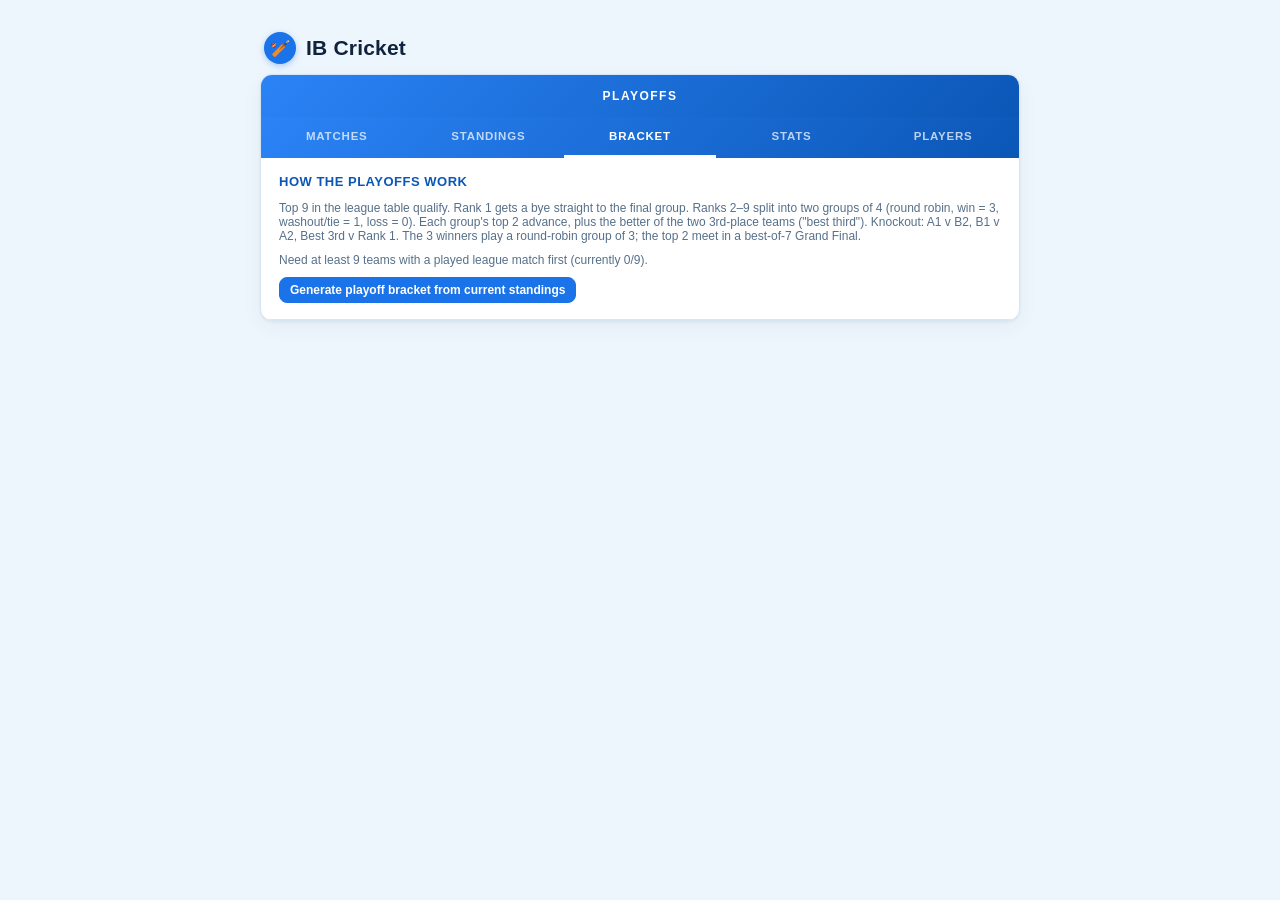
==== bracket.html @ 3012da9b "Rebuild for manual scoring: light-blue theme, entry forms, stats, playoffs Replaces the auto-simulat" ====
<!doctype html>
<html lang="en">
<head>
<meta charset="UTF-8" />
<meta name="viewport" content="width=device-width, initial-scale=1.0" />
<title>Bracket — IB Cricket League 2027</title>
<link rel="icon" href="favicon.svg" />
<link rel="stylesheet" href="css/style.css" />
</head>
<body>
<div class="page">
  <div class="brand-row">
    <div class="brand">
      <div class="brand-badge">🏏</div>
      <div class="brand-name">IB Cricket</div>
    </div>
  </div>

  <div class="card">
    <div class="card-header">PLAYOFFS</div>
    <div id="tabbarMount"></div>
    <div id="bracketBody"></div>
  </div>
</div>

<script src="js/prng.js"></script>
<script src="js/data.js"></script>
<script src="js/schedule.js"></script>
<script src="js/store.js"></script>
<script src="js/autofill.js"></script>
<script src="js/season.js"></script>
<script src="js/bracket.js"></script>
<script src="js/tabbar.js"></script>
<script src="js/bracketpage.js"></script>
</body>
</html>
---- css/style.css ----
:root {
  --bg: #eef6fd;
  --card: #ffffff;
  --border: #d7e6f5;
  --border-soft: #e8f1fa;
  --blue: #1a73e8;
  --blue-dark: #0b57b7;
  --blue-light: #eaf2ff;
  --text: #10233d;
  --text-dim: #56708a;
  --text-faint: #8ba2b8;
  --green: #1e8e3e;
  --red: #d93025;
  --radius: 12px;
  font-family: "Google Sans", Roboto, Arial, Helvetica, sans-serif;
}

* {
  box-sizing: border-box;
}

body {
  margin: 0;
  background: var(--bg);
  color: var(--text);
  min-height: 100vh;
  display: flex;
  flex-direction: column;
  align-items: center;
  padding: 32px 16px 64px;
}

a {
  color: inherit;
  text-decoration: none;
}

.page {
  width: 100%;
  max-width: 760px;
}

.brand-row {
  display: flex;
  align-items: center;
  justify-content: space-between;
  margin-bottom: 10px;
  padding: 0 4px;
}

.brand {
  display: flex;
  align-items: center;
  gap: 10px;
}

.brand-badge {
  width: 32px;
  height: 32px;
  border-radius: 50%;
  background: var(--blue);
  display: flex;
  align-items: center;
  justify-content: center;
  font-size: 17px;
  box-shadow: 0 2px 6px rgba(26, 115, 232, 0.35);
}

.brand-name {
  font-size: 21px;
  font-weight: 600;
  letter-spacing: 0.2px;
  color: var(--text);
}

.brand-links {
  display: flex;
  gap: 16px;
  font-size: 13px;
  color: var(--text-dim);
}

.brand-links a:hover {
  color: var(--blue);
}

/* ---- card ---- */

.card {
  background: var(--card);
  border: 1px solid var(--border);
  border-radius: var(--radius);
  overflow: hidden;
  box-shadow: 0 1px 3px rgba(16, 35, 61, 0.06), 0 6px 20px rgba(16, 35, 61, 0.05);
}

.card-header {
  background: linear-gradient(135deg, #2b83f6, #0b57b7);
  padding: 14px 20px;
  text-align: center;
  font-size: 12px;
  font-weight: 700;
  letter-spacing: 1.5px;
  color: #fff;
}

/* ---- shared tab bar (Matches / Standings / Bracket / Stats / Players) ---- */

.tabbar {
  display: flex;
  background: linear-gradient(135deg, #2b83f6, #0b57b7);
}

.tabbar a {
  flex: 1;
  text-align: center;
  padding: 13px 4px;
  font-size: 11.5px;
  font-weight: 700;
  letter-spacing: 0.8px;
  color: rgba(255, 255, 255, 0.72);
  border-bottom: 3px solid transparent;
  text-transform: uppercase;
}

.tabbar a.active {
  color: #fff;
  border-bottom-color: #fff;
}

.tabbar a:hover {
  color: #fff;
}

.toolbar {
  display: flex;
  align-items: center;
  justify-content: space-between;
  gap: 10px;
  padding: 10px 16px;
  border-bottom: 1px solid var(--border);
  background: #f6faff;
  flex-wrap: wrap;
}

.day-nav {
  display: flex;
  align-items: center;
  gap: 10px;
}

.day-nav button {
  background: #fff;
  border: 1px solid var(--border);
  color: var(--text-dim);
  border-radius: 8px;
  width: 28px;
  height: 28px;
  cursor: pointer;
  font-size: 14px;
  display: flex;
  align-items: center;
  justify-content: center;
}

.day-nav button:hover:not(:disabled) {
  border-color: var(--blue);
  color: var(--blue);
}

.day-nav button:disabled {
  opacity: 0.35;
  cursor: default;
}

.day-label {
  font-size: 13px;
  color: var(--text);
  min-width: 150px;
  text-align: center;
}

.day-label .sub {
  color: var(--text-faint);
  font-size: 11px;
}

.toolbar select {
  background: #fff;
  color: var(--text);
  border: 1px solid var(--border);
  border-radius: 8px;
  padding: 5px 8px;
  font-size: 12px;
}

.today-btn,
.pill-btn {
  background: #fff;
  border: 1px solid var(--blue);
  color: var(--blue);
  border-radius: 8px;
  padding: 5px 10px;
  font-size: 12px;
  cursor: pointer;
  font-weight: 600;
}
.today-btn:hover,
.pill-btn:hover {
  background: var(--blue-light);
}
.pill-btn.primary {
  background: var(--blue);
  color: #fff;
}
.pill-btn.primary:hover {
  background: var(--blue-dark);
}

/* ---- match rows ---- */

.match-grid {
  display: grid;
  grid-template-columns: 1fr 1fr;
}

@media (max-width: 560px) {
  .match-grid {
    grid-template-columns: 1fr;
  }
  .match-block:first-child {
    border-right: none;
    border-bottom: 1px solid var(--border);
  }
}

.match-block {
  padding: 16px 18px;
  border-right: 1px solid var(--border);
  border-bottom: 1px solid var(--border-soft);
  cursor: pointer;
}
.match-block:last-child {
  border-right: none;
}
.match-block:hover {
  background: #f6faff;
}

.match-meta {
  display: flex;
  align-items: baseline;
  justify-content: space-between;
  margin-bottom: 10px;
  gap: 8px;
}

.match-meta .session {
  font-size: 12px;
  color: var(--text-dim);
}

.match-meta .status {
  font-size: 11px;
  font-weight: 700;
  letter-spacing: 0.3px;
  text-transform: uppercase;
}
.status.live {
  color: var(--blue);
}
.status.upcoming {
  color: var(--text-faint);
}
.status.done {
  color: var(--text-faint);
}

.team-row {
  display: flex;
  align-items: center;
  justify-content: space-between;
  padding: 4px 0;
}

.team-id {
  display: flex;
  align-items: center;
  gap: 8px;
  font-size: 14px;
  min-width: 0;
}

.team-id .flag {
  font-size: 17px;
  width: 22px;
  text-align: center;
  flex-shrink: 0;
}

.team-id .tname {
  color: var(--text);
  white-space: nowrap;
  overflow: hidden;
  text-overflow: ellipsis;
}

.team-id .tname.winner {
  font-weight: 700;
  color: var(--blue-dark);
}

.team-score {
  font-size: 14px;
  font-weight: 700;
  color: var(--text);
  white-space: nowrap;
}

.match-result-line {
  margin-top: 8px;
  font-size: 12px;
  color: var(--text-dim);
  display: flex;
  justify-content: space-between;
  align-items: center;
  gap: 8px;
}

.more-link {
  font-size: 12px;
  font-weight: 600;
  color: var(--blue);
  white-space: nowrap;
}

.card-footer {
  display: flex;
  justify-content: space-between;
  align-items: center;
  padding: 10px 16px;
  font-size: 11px;
  color: var(--text-faint);
  border-top: 1px solid var(--border);
  background: #f6faff;
}

.card-footer a {
  color: var(--blue);
  font-weight: 600;
}

/* ---- match detail page ---- */

.back-row {
  display: flex;
  align-items: center;
  gap: 10px;
  padding: 12px 16px;
  border-bottom: 1px solid var(--border);
  font-size: 13px;
  color: var(--text-dim);
  background: #f6faff;
}

.back-row a {
  display: flex;
  align-items: center;
  gap: 6px;
  color: var(--text-dim);
}
.back-row a:hover {
  color: var(--blue);
}

.score-summary {
  padding: 18px 20px 8px;
}

.score-summary .sub-line {
  text-align: center;
  font-size: 12px;
  color: var(--text-faint);
  margin-bottom: 14px;
}

.score-summary .team-row {
  padding: 8px 0;
}

.score-summary .team-id .tname {
  font-size: 16px;
}

.score-summary .team-score {
  font-size: 20px;
}

.result-line {
  text-align: center;
  font-size: 13px;
  color: var(--blue-dark);
  font-weight: 700;
  margin: 10px 0 4px;
}

.tabs {
  display: flex;
  border-bottom: 1px solid var(--border);
  margin-top: 10px;
}

.tab {
  flex: 1;
  text-align: center;
  padding: 12px 4px;
  font-size: 13px;
  color: var(--text-dim);
  cursor: pointer;
  border-bottom: 2px solid transparent;
  font-weight: 600;
  background: none;
  border-top: none;
  border-left: none;
  border-right: none;
}

.tab.active {
  color: var(--blue-dark);
  border-bottom-color: var(--blue);
}

.tab-content {
  padding: 18px 20px 22px;
}

.potm-banner {
  background: linear-gradient(135deg, #ffb648, #ff8f2e);
  border-radius: 10px;
  padding: 14px 16px;
  display: flex;
  align-items: center;
  justify-content: space-between;
  gap: 12px;
  margin-bottom: 20px;
}

.potm-banner .label {
  font-size: 11px;
  text-transform: uppercase;
  letter-spacing: 0.5px;
  color: #fff3e0;
  margin-bottom: 4px;
}

.potm-banner .name {
  font-size: 15px;
  font-weight: 700;
  color: #fff;
}

.potm-avatar {
  width: 42px;
  height: 42px;
  border-radius: 50%;
  background: #e8710a;
  color: #fff;
  display: flex;
  align-items: center;
  justify-content: center;
  font-weight: 700;
  font-size: 14px;
  flex-shrink: 0;
}

.innings-summary {
  margin-bottom: 18px;
}

.innings-summary h4 {
  font-size: 13px;
  color: var(--text);
  margin: 0 0 8px;
  display: flex;
  align-items: center;
  gap: 8px;
}

.mini-line {
  display: flex;
  justify-content: space-between;
  font-size: 13px;
  padding: 3px 0;
  color: var(--text-dim);
}

.mini-line .name {
  color: var(--text);
}

.meta-block {
  font-size: 12px;
  color: var(--text-dim);
  border-top: 1px solid var(--border);
  padding-top: 12px;
  margin-top: 8px;
  line-height: 1.8;
}

.meta-block b {
  color: var(--text);
}

/* scorecard */

.team-toggle {
  display: flex;
  gap: 8px;
  margin-bottom: 16px;
}

.team-toggle button {
  flex: 1;
  background: #fff;
  border: 1px solid var(--border);
  color: var(--text-dim);
  padding: 8px;
  border-radius: 8px;
  font-size: 13px;
  cursor: pointer;
  font-weight: 600;
}

.team-toggle button.active {
  background: var(--blue);
  color: #fff;
  border-color: var(--blue);
}

.score-table {
  width: 100%;
  border-collapse: collapse;
  font-size: 13px;
  margin-bottom: 10px;
}

.score-table th {
  text-align: right;
  color: var(--text-faint);
  font-weight: 600;
  font-size: 11px;
  padding: 4px 6px;
}
.score-table th:first-child {
  text-align: left;
}

.score-table td {
  padding: 6px 6px;
  text-align: right;
  color: var(--text);
  border-top: 1px solid var(--border-soft);
}
.score-table td:first-child {
  text-align: left;
}

.batter-name {
  color: var(--text);
}
.batter-dismissal {
  display: block;
  font-size: 11px;
  color: var(--text-faint);
}

.extras-row td,
.total-row td {
  border-top: 1px solid var(--border);
  font-weight: 700;
}

.fow-block {
  font-size: 12px;
  color: var(--text-dim);
  line-height: 1.7;
  margin: 12px 0 18px;
}

.section-title {
  font-size: 12px;
  text-transform: uppercase;
  letter-spacing: 0.5px;
  color: var(--text-faint);
  margin: 18px 0 8px;
  font-weight: 700;
}

/* key moments (from fall of wickets) */

.moments-inn {
  margin-bottom: 18px;
}
.moment-item {
  display: flex;
  gap: 10px;
  font-size: 13px;
  padding: 7px 0;
  border-top: 1px solid var(--border-soft);
  color: var(--red);
}
.moment-item .ov {
  color: var(--text-faint);
  min-width: 40px;
  flex-shrink: 0;
}

/* standings */

.standings-table {
  width: 100%;
  border-collapse: collapse;
  font-size: 13px;
}

.standings-table th {
  text-align: right;
  font-size: 11px;
  color: var(--text-faint);
  font-weight: 600;
  padding: 8px 6px;
  border-bottom: 1px solid var(--border);
}
.standings-table th:nth-child(-n + 2) {
  text-align: left;
}

.standings-table td {
  text-align: right;
  padding: 8px 6px;
  border-top: 1px solid var(--border-soft);
}
.standings-table td:nth-child(-n + 2) {
  text-align: left;
}

.standings-table tr.highlight td {
  background: var(--blue-light);
}

.standings-table .team-cell {
  display: flex;
  align-items: center;
  gap: 8px;
}

.form-strip {
  display: flex;
  gap: 3px;
  justify-content: flex-end;
}
.form-dot {
  width: 18px;
  height: 18px;
  border-radius: 50%;
  display: flex;
  align-items: center;
  justify-content: center;
  font-size: 10px;
  font-weight: 700;
  color: #fff;
}
.form-dot.w {
  background: var(--green);
}
.form-dot.l {
  background: var(--red);
}
.form-dot.t {
  background: var(--text-faint);
}

.empty-note {
  padding: 30px 20px;
  text-align: center;
  color: var(--text-faint);
  font-size: 13px;
}

/* ---- entry form ---- */

.entry-section {
  padding: 16px 18px;
}

.entry-section h3 {
  font-size: 14px;
  margin: 18px 0 10px;
  color: var(--text);
}

.entry-table {
  width: 100%;
  border-collapse: collapse;
  font-size: 12.5px;
  margin-bottom: 6px;
}

.entry-table th {
  text-align: center;
  color: var(--text-faint);
  font-weight: 600;
  font-size: 10.5px;
  padding: 4px 3px;
}
.entry-table th:first-child {
  text-align: left;
}

.entry-table td {
  padding: 3px;
  text-align: center;
  border-top: 1px solid var(--border-soft);
}
.entry-table td:first-child {
  text-align: left;
  color: var(--text);
  white-space: nowrap;
}

.entry-table input[type="number"] {
  width: 46px;
  padding: 4px;
  border: 1px solid var(--border);
  border-radius: 6px;
  text-align: center;
  font-size: 12.5px;
}
.entry-table input[type="text"] {
  width: 64px;
  padding: 4px;
  border: 1px solid var(--border);
  border-radius: 6px;
  text-align: center;
  font-size: 12.5px;
}
.entry-table select {
  padding: 4px;
  border: 1px solid var(--border);
  border-radius: 6px;
  font-size: 12px;
}

.entry-totals {
  font-size: 12px;
  color: var(--text-dim);
  padding: 8px 0;
  border-top: 1px solid var(--border);
  margin-top: 6px;
}
.entry-totals b {
  color: var(--text);
}

.entry-row-inline {
  display: flex;
  gap: 14px;
  align-items: center;
  margin-bottom: 10px;
  font-size: 13px;
  flex-wrap: wrap;
}
.entry-row-inline select {
  padding: 6px 8px;
  border: 1px solid var(--border);
  border-radius: 8px;
  font-size: 13px;
}

.entry-actions {
  display: flex;
  gap: 10px;
  padding: 16px 18px;
  border-top: 1px solid var(--border);
  background: #f6faff;
}

.hint {
  font-size: 11.5px;
  color: var(--text-faint);
  margin: -4px 0 10px;
}

/* players / stats leaderboards */

.leader-table {
  width: 100%;
  border-collapse: collapse;
  font-size: 13px;
  margin-bottom: 20px;
}
.leader-table th {
  text-align: right;
  font-size: 11px;
  color: var(--text-faint);
  font-weight: 600;
  padding: 6px;
  border-bottom: 1px solid var(--border);
}
.leader-table th:nth-child(-n + 2) {
  text-align: left;
}
.leader-table td {
  padding: 8px 6px;
  text-align: right;
  border-top: 1px solid var(--border-soft);
}
.leader-table td:nth-child(-n + 2) {
  text-align: left;
}

.player-cell {
  display: flex;
  align-items: center;
  gap: 10px;
}

.player-avatar {
  width: 30px;
  height: 30px;
  border-radius: 50%;
  color: #fff;
  display: flex;
  align-items: center;
  justify-content: center;
  font-size: 11px;
  font-weight: 700;
  flex-shrink: 0;
}

.player-name-sub {
  display: block;
  font-size: 11px;
  color: var(--text-faint);
}

.leader-table.one-label th:nth-child(-n + 2),
.leader-table.one-label td:nth-child(-n + 2) {
  text-align: right;
}
.leader-table.one-label th:first-child,
.leader-table.one-label td:first-child {
  text-align: left;
}

/* bracket */

.bracket-stage {
  padding: 16px 18px;
  border-bottom: 1px solid var(--border);
}
.bracket-stage h3 {
  font-size: 13px;
  text-transform: uppercase;
  letter-spacing: 0.5px;
  color: var(--blue-dark);
  margin: 0 0 12px;
}
.bracket-match {
  border: 1px solid var(--border);
  border-radius: 10px;
  padding: 10px 14px;
  margin-bottom: 10px;
  cursor: pointer;
}
.bracket-match:hover {
  background: #f6faff;
}
.bracket-note {
  font-size: 12px;
  color: var(--text-dim);
  margin-bottom: 10px;
}
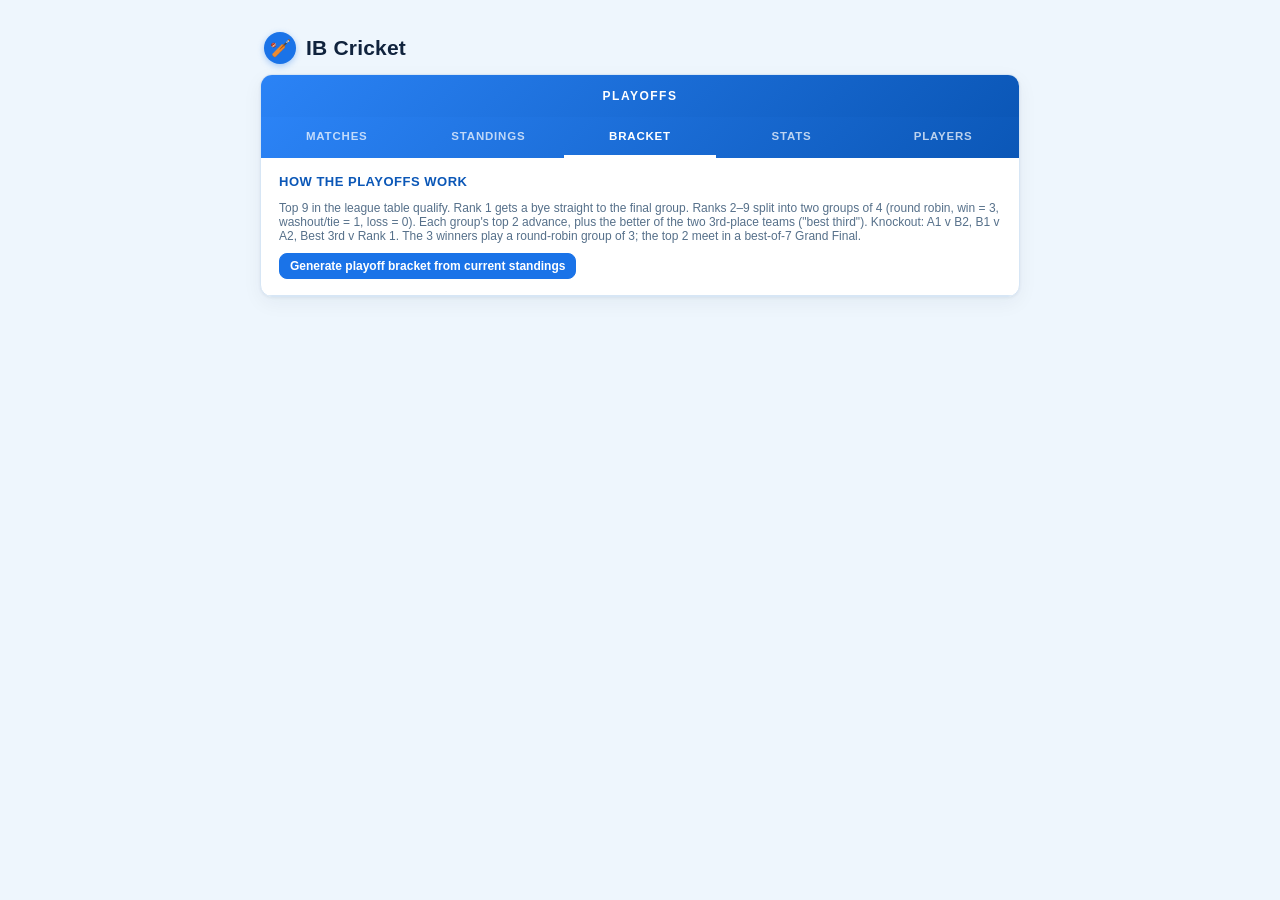
==== commit 45b8516c: "Auto-simulate every match except New Zealand's New Zealand is the only team whose results are entere" ====
--- a/bracket.html
+++ b/bracket.html
@@ -28,6 +28,8 @@
 <script src="js/schedule.js"></script>
 <script src="js/store.js"></script>
 <script src="js/autofill.js"></script>
+<script src="js/simulate.js"></script>
+<script src="js/resolve.js"></script>
 <script src="js/season.js"></script>
 <script src="js/bracket.js"></script>
 <script src="js/tabbar.js"></script>
--- a/css/style.css
+++ b/css/style.css
@@ -334,6 +334,16 @@
   white-space: nowrap;
 }
 
+.schedule-date-header {
+  padding: 8px 18px;
+  font-size: 12px;
+  font-weight: 700;
+  color: var(--blue-dark);
+  background: #f0f6ff;
+  border-top: 1px solid var(--border);
+  border-bottom: 1px solid var(--border);
+}
+
 .card-footer {
   display: flex;
   justify-content: space-between;
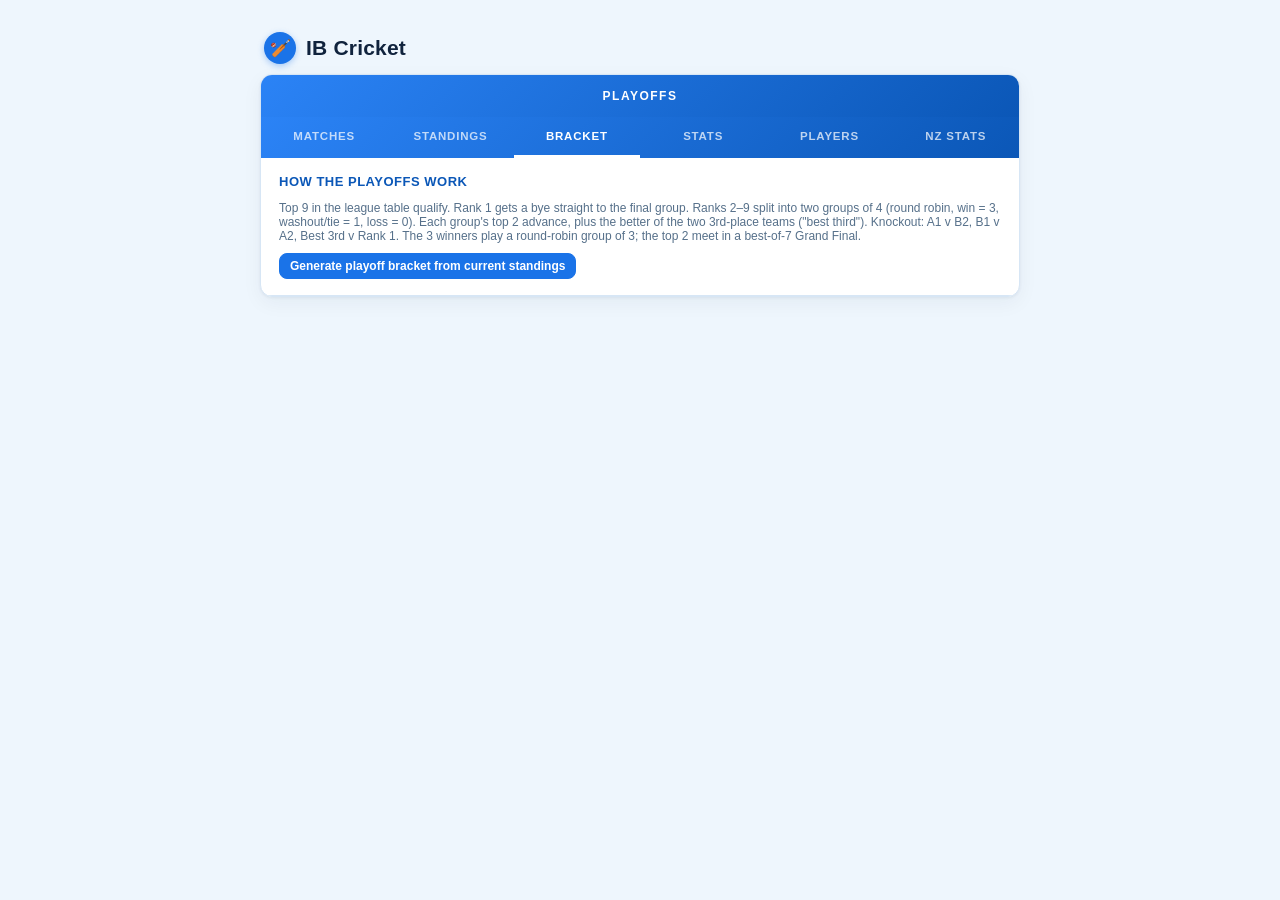
==== commit 5574ec21: "NZ always bats 2nd (batting-only entry) + match conditions + NZ stats page Three changes:  1. Match " ====
--- a/bracket.html
+++ b/bracket.html
@@ -26,6 +26,7 @@
 <script src="js/prng.js"></script>
 <script src="js/data.js"></script>
 <script src="js/schedule.js"></script>
+<script src="js/conditions.js"></script>
 <script src="js/store.js"></script>
 <script src="js/autofill.js"></script>
 <script src="js/simulate.js"></script>
--- a/css/style.css
+++ b/css/style.css
@@ -260,6 +260,12 @@
   color: var(--text-dim);
 }
 
+.conditions-tag {
+  font-size: 10.5px;
+  color: var(--text-faint);
+  margin-bottom: 8px;
+}
+
 .match-meta .status {
   font-size: 11px;
   font-weight: 700;
